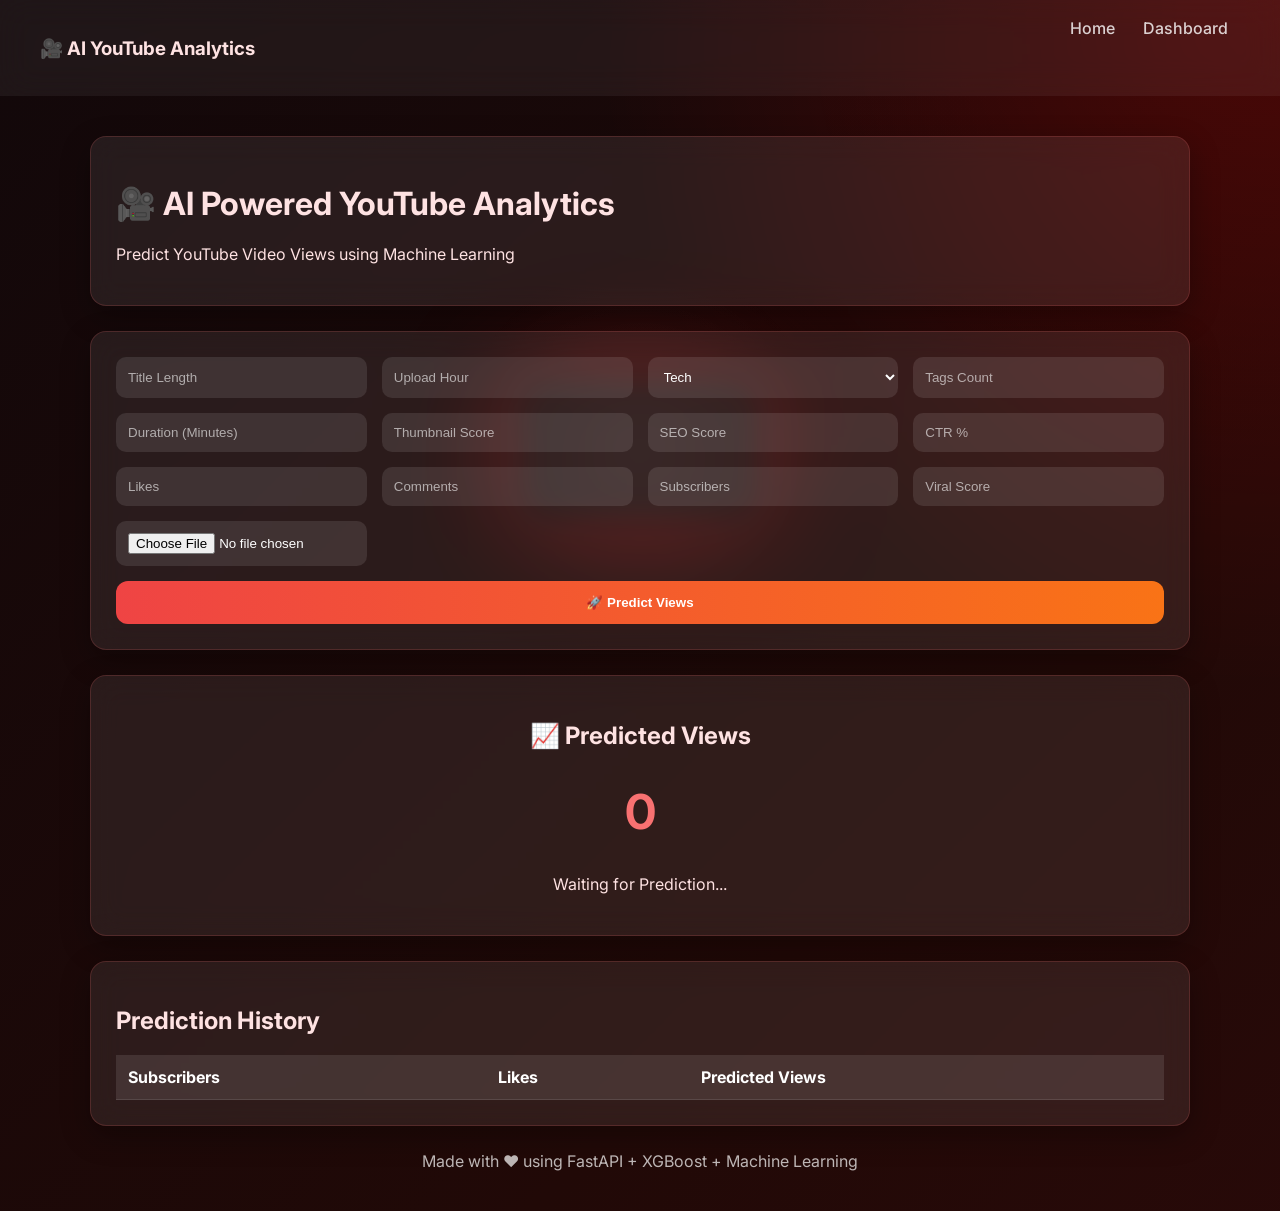
==== frontend/index.html @ 0af5fdfd "Initial commit" ====
<!DOCTYPE html>
<html lang="en">

<head>
    <meta charset="UTF-8">
    <meta name="viewport" content="width=device-width, initial-scale=1.0">
    <title>AI YouTube Analytics</title>

    <link href="https://fonts.googleapis.com/css2?family=Inter:wght@300;400;600;700&display=swap" rel="stylesheet">

    <style>
        /* ===== Background Animation ===== */
        body {
            margin: 0;
            font-family: 'Inter', sans-serif;
            color: white;
            min-height: 100vh;
            overflow-x: hidden;
            position: relative;
            background: radial-gradient(circle at top, rgba(255, 0, 0, 0.2), transparent 25%),
                radial-gradient(circle at 80% 10%, rgba(255, 255, 255, 0.08), transparent 18%),
                linear-gradient(135deg, #12080a 0%, #210907 35%, #3d0b0d 100%);
            background-size: 200% 200%;
            animation: youtubePulse 12s ease infinite;
        }

        body::before {
            content: '';
            position: fixed;
            inset: 0;
            background: radial-gradient(circle at center, rgba(255, 255, 255, 0.04), transparent 25%);
            pointer-events: none;
            z-index: -1;
            animation: glowPulse 8s ease-in-out infinite;
        }

        body::after {
            content: '';
            position: fixed;
            top: 50%;
            left: 50%;
            width: 240px;
            height: 140px;
            transform: translate(-50%, -50%);
            border-radius: 32px;
            background: rgba(255, 255, 255, 0.02);
            box-shadow: 0 0 120px rgba(255, 0, 0, 0.35);
            border: 1px solid rgba(255, 255, 255, 0.08);
            pointer-events: none;
            z-index: -1;
        }

        @keyframes youtubePulse {

            0%,
            100% {
                background-position: 0% 0%;
            }

            50% {
                background-position: 100% 100%;
            }
        }

        @keyframes glowPulse {

            0%,
            100% {
                opacity: 0.85;
            }

            50% {
                opacity: 1;
            }
        }

        /* ===== Navbar ===== */
        nav {
            display: flex;
            justify-content: space-between;
            padding: 18px 40px;
            background: rgba(255, 255, 255, 0.06);
            backdrop-filter: blur(16px);
            position: sticky;
            top: 0;
        }

        nav a {
            color: white;
            text-decoration: none;
            margin: 0 12px;
            font-weight: 500;
            opacity: 0.8;
        }

        nav a:hover {
            opacity: 1;
        }

        /* ===== Container ===== */
        .container {
            max-width: 1100px;
            margin: auto;
            padding: 40px 20px;
        }

        /* ===== Glass Card ===== */
        .card {
            background: rgba(255, 255, 255, 0.08);
            backdrop-filter: blur(15px);
            border-radius: 16px;
            padding: 25px;
            box-shadow: 0 10px 30px rgba(0, 0, 0, 0.3);
            margin-bottom: 25px;
        }

        /* ===== Form ===== */
        form {
            display: grid;
            grid-template-columns: repeat(auto-fit, minmax(220px, 1fr));
            gap: 15px;
        }

        input,
        select {
            padding: 12px;
            border-radius: 10px;
            border: none;
            outline: none;
            background: rgba(255, 255, 255, 0.1);
            color: white;
        }

        input::placeholder {
            color: rgba(255, 255, 255, 0.6);
        }

        button {
            grid-column: 1 / -1;
            padding: 14px;
            border: none;
            border-radius: 12px;
            background: linear-gradient(90deg, #ef4444, #f97316);
            color: white;
            font-weight: bold;
            cursor: pointer;
            transition: 0.3s;
        }

        button:hover {
            transform: scale(1.02);
            background: linear-gradient(90deg, #dc2626, #f59e0b);
        }

        .card h1,
        .card h2,
        .card p,
        nav h3 {
            color: #fee2e2;
        }

        .card {
            border: 1px solid rgba(248, 113, 113, 0.18);
        }

        .result-card {
            text-align: center;
        }

        #prediction {
            font-size: 48px;
            color: #f87171;
        }

        /* ===== Table ===== */
        table {
            width: 100%;
            border-collapse: collapse;
        }

        th,
        td {
            padding: 12px;
            text-align: left;
        }

        th {
            background: rgba(255, 255, 255, 0.1);
        }

        tr {
            border-bottom: 1px solid rgba(255, 255, 255, 0.1);
        }

        tr:hover {
            background: rgba(255, 255, 255, 0.05);
        }
    </style>
</head>

<body>

    <nav>
        <h3>🎥 AI YouTube Analytics</h3>
        <div>
            <a href="index.html">Home</a>
            <a href="dashboard.html">Dashboard</a>
        </div>
    </nav>

    <div class="container">

        <div class="card">
            <h1>🎥 AI Powered YouTube Analytics</h1>
            <p>Predict YouTube Video Views using Machine Learning</p>
        </div>

        <div class="card">
            <form id="predictForm">

                <input type="number" id="title_length" placeholder="Title Length" required>
                <input type="number" id="upload_hour" placeholder="Upload Hour" required>

                <select id="category">
                    <option value="Tech">Tech</option>
                    <option value="Gaming">Gaming</option>
                    <option value="Education">Education</option>
                    <option value="Finance">Finance</option>
                    <option value="Food">Food</option>
                    <option value="Travel">Travel</option>
                    <option value="AI">AI</option>
                    <option value="Coding">Coding</option>
                </select>

                <input type="number" id="tags_count" placeholder="Tags Count" required>
                <input type="number" id="duration_min" placeholder="Duration (Minutes)" required>
                <input type="number" id="thumbnail_score" placeholder="Thumbnail Score" required>
                <input type="number" id="seo_score" placeholder="SEO Score" required>
                <input type="number" step="0.01" id="ctr_percent" placeholder="CTR %" required>
                <input type="number" id="likes" placeholder="Likes" required>
                <input type="number" id="comments" placeholder="Comments" required>
                <input type="number" id="subscriber_count" placeholder="Subscribers" required>
                <input type="number" id="viral_score" placeholder="Viral Score" required>

                <input type="file" id="excelFile" accept=".xlsx">

                <button type="submit">🚀 Predict Views</button>
            </form>
        </div>

        <div class="card result-card">
            <h2>📈 Predicted Views</h2>
            <h1 id="prediction">0</h1>
            <p id="status">Waiting for Prediction...</p>
        </div>

        <div class="card">
            <h2>Prediction History</h2>
            <table id="historyTable">
                <thead>
                    <tr>
                        <th>Subscribers</th>
                        <th>Likes</th>
                        <th>Predicted Views</th>
                    </tr>
                </thead>
                <tbody></tbody>
            </table>
        </div>

        <div style="text-align:center; opacity:0.7; margin-top:20px;">
            Made with ❤️ using FastAPI + XGBoost + Machine Learning
        </div>

    </div>

    <script src="../js/script.js"></script>

</body>

</html>
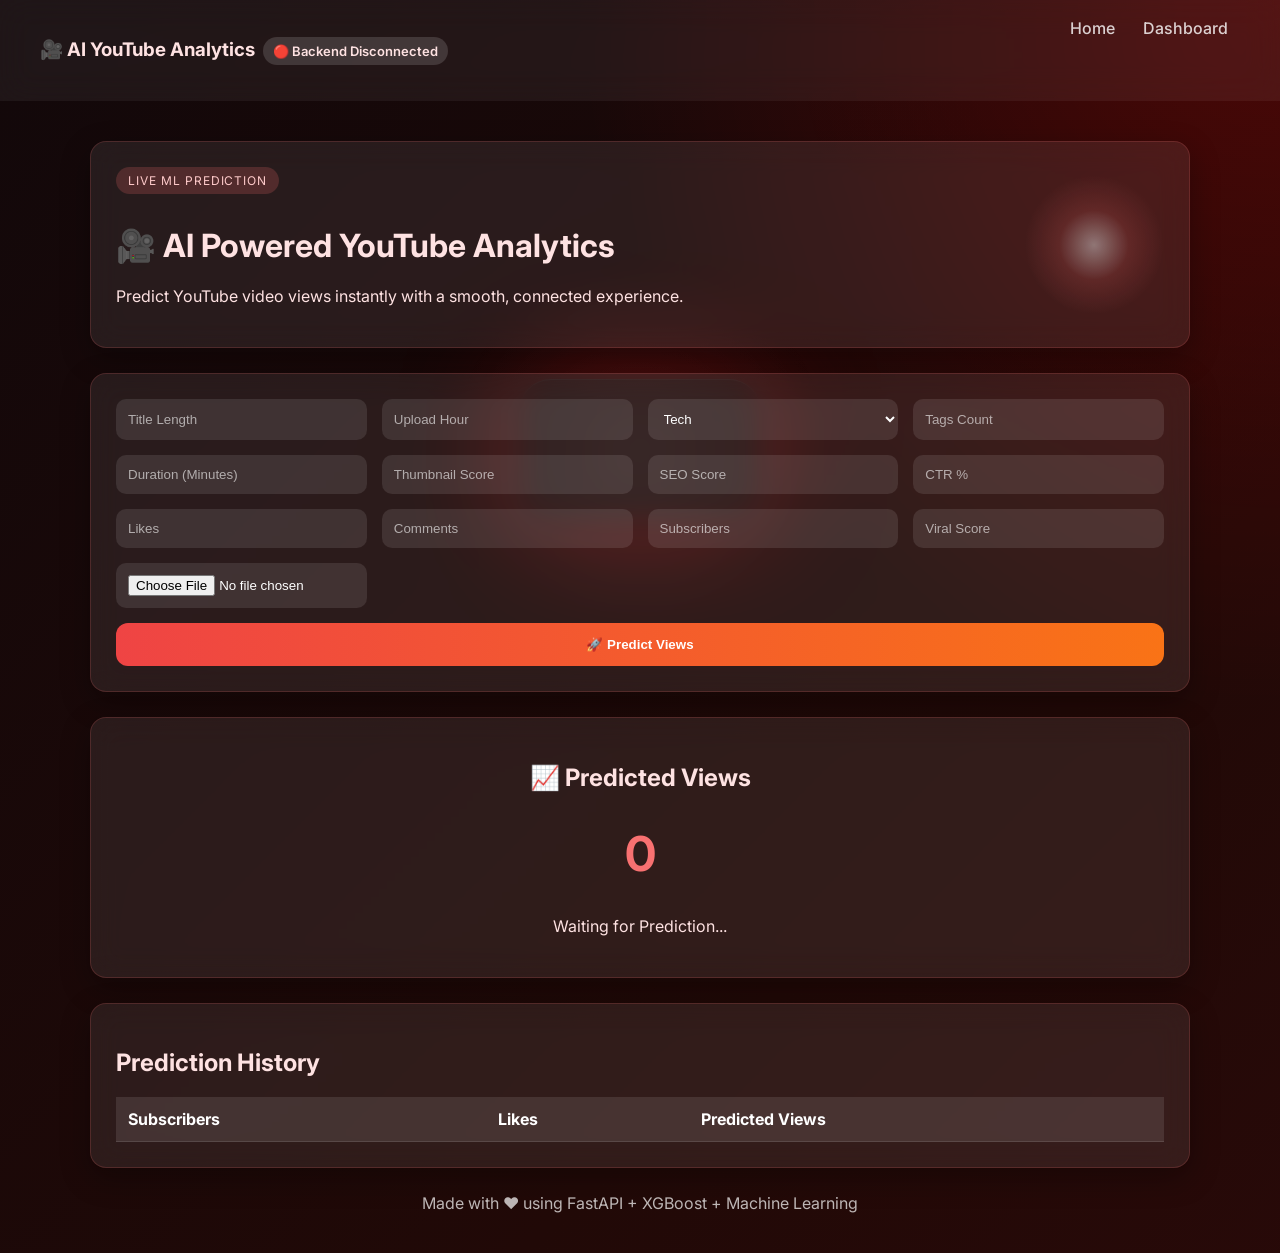
==== commit 24c05014: "Final project update" ====
--- a/frontend/index.html
+++ b/frontend/index.html
@@ -74,6 +74,32 @@
             }
         }
 
+        @keyframes floatOrb {
+
+            0%,
+            100% {
+                transform: translateY(0px) scale(1);
+            }
+
+            50% {
+                transform: translateY(-10px) scale(1.04);
+            }
+        }
+
+        @keyframes pulseNumber {
+
+            0%,
+            100% {
+                transform: scale(1);
+                opacity: 0.95;
+            }
+
+            50% {
+                transform: scale(1.04);
+                opacity: 1;
+            }
+        }
+
         /* ===== Navbar ===== */
         nav {
             display: flex;
@@ -163,6 +189,38 @@
             border: 1px solid rgba(248, 113, 113, 0.18);
         }
 
+        .hero-card {
+            overflow: hidden;
+        }
+
+        .hero-content {
+            display: flex;
+            align-items: center;
+            justify-content: space-between;
+            gap: 20px;
+        }
+
+        .hero-badge {
+            display: inline-block;
+            margin-bottom: 10px;
+            padding: 6px 12px;
+            border-radius: 999px;
+            background: rgba(248, 113, 113, 0.2);
+            color: #fecaca;
+            font-size: 12px;
+            letter-spacing: 0.08em;
+            text-transform: uppercase;
+        }
+
+        .hero-orb {
+            width: 140px;
+            height: 140px;
+            border-radius: 50%;
+            background: radial-gradient(circle, rgba(255, 255, 255, 0.4), rgba(248, 113, 113, 0.15), transparent 70%);
+            animation: floatOrb 4s ease-in-out infinite;
+            flex-shrink: 0;
+        }
+
         .result-card {
             text-align: center;
         }
@@ -170,6 +228,23 @@
         #prediction {
             font-size: 48px;
             color: #f87171;
+            animation: pulseNumber 1.8s ease-in-out infinite;
+        }
+
+        .backend-status-pill {
+            display: inline-block;
+            margin-left: 8px;
+            padding: 6px 10px;
+            border-radius: 999px;
+            background: rgba(255, 255, 255, 0.14);
+            color: #fee2e2;
+            font-size: 13px;
+            font-weight: 600;
+        }
+
+        .backend-status-pill.connected {
+            background: rgba(76, 175, 80, 0.2);
+            color: #b7f7c0;
         }
 
         /* ===== Table ===== */
@@ -210,9 +285,15 @@
 
     <div class="container">
 
-        <div class="card">
-            <h1>🎥 AI Powered YouTube Analytics</h1>
-            <p>Predict YouTube Video Views using Machine Learning</p>
+        <div class="card hero-card">
+            <div class="hero-content">
+                <div>
+                    <span class="hero-badge">Live ML Prediction</span>
+                    <h1>🎥 AI Powered YouTube Analytics</h1>
+                    <p>Predict YouTube video views instantly with a smooth, connected experience.</p>
+                </div>
+                <div class="hero-orb"></div>
+            </div>
         </div>
 
         <div class="card">
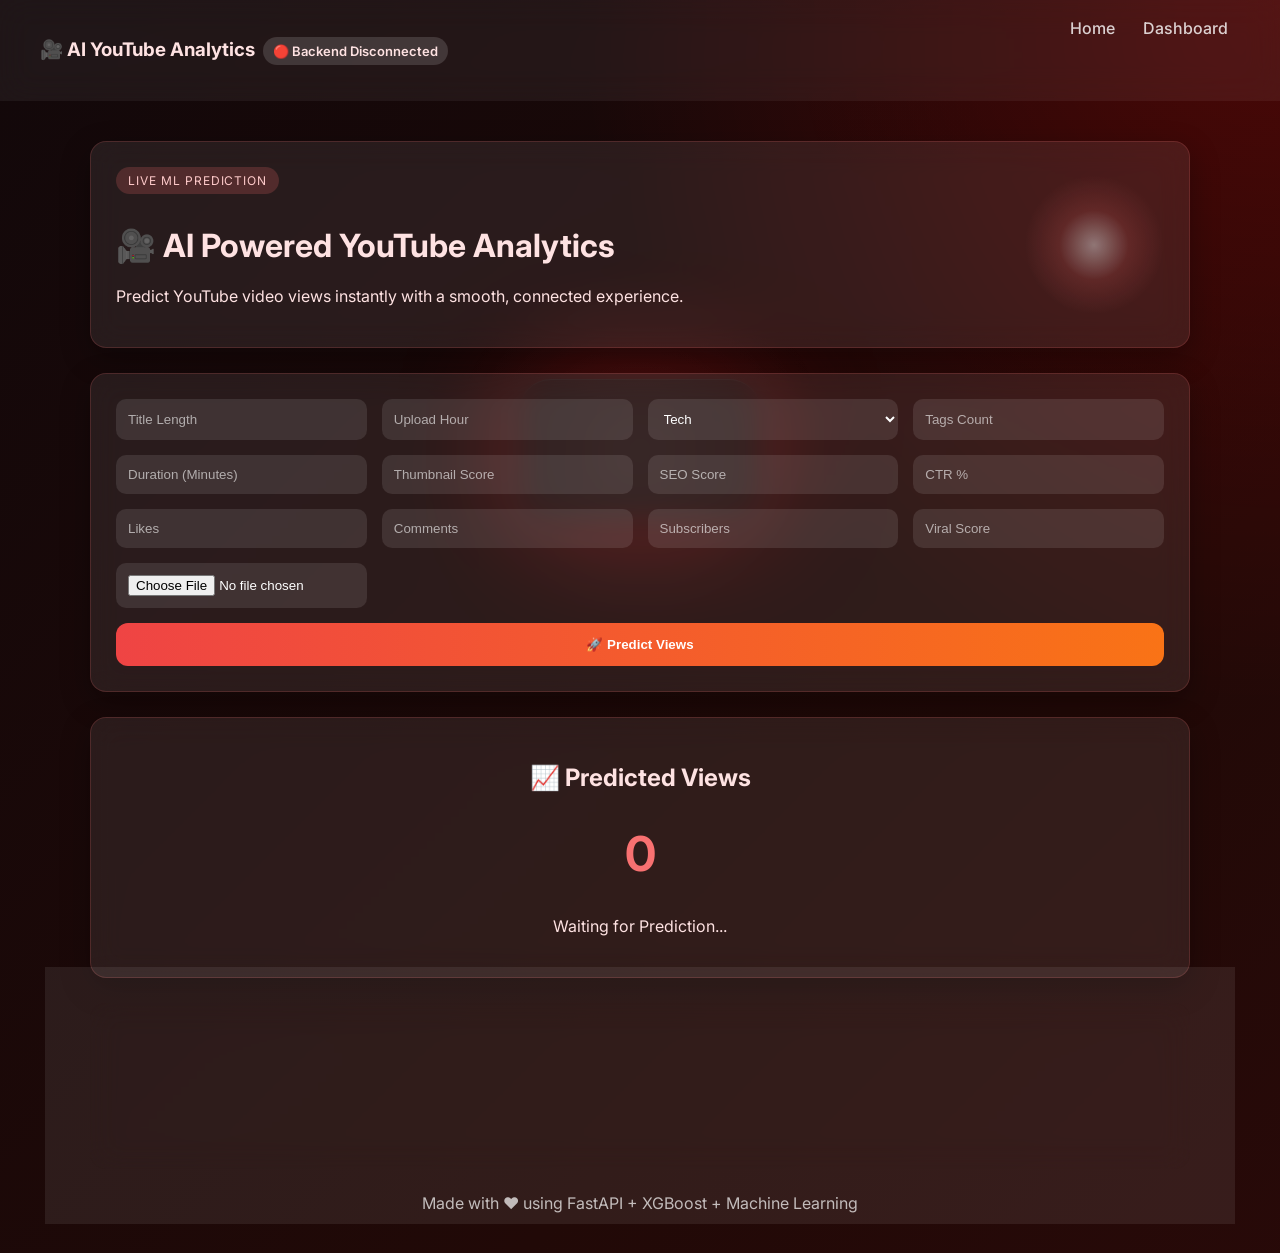
==== commit 88c587bd: "Fix dashboard routing and Render deployment" ====
--- a/frontend/index.html
+++ b/frontend/index.html
@@ -278,8 +278,8 @@
     <nav>
         <h3>🎥 AI YouTube Analytics</h3>
         <div>
-            <a href="index.html">Home</a>
-            <a href="dashboard.html">Dashboard</a>
+            <a href="/">Home</a>
+            <a href="/dashboard">Dashboard</a>
         </div>
     </nav>
 
@@ -354,9 +354,7 @@
         </div>
 
     </div>
-
-    <script src="../js/script.js"></script>
-
+    <script src="/js/script.js"></script>
 </body>
 
 </html>
